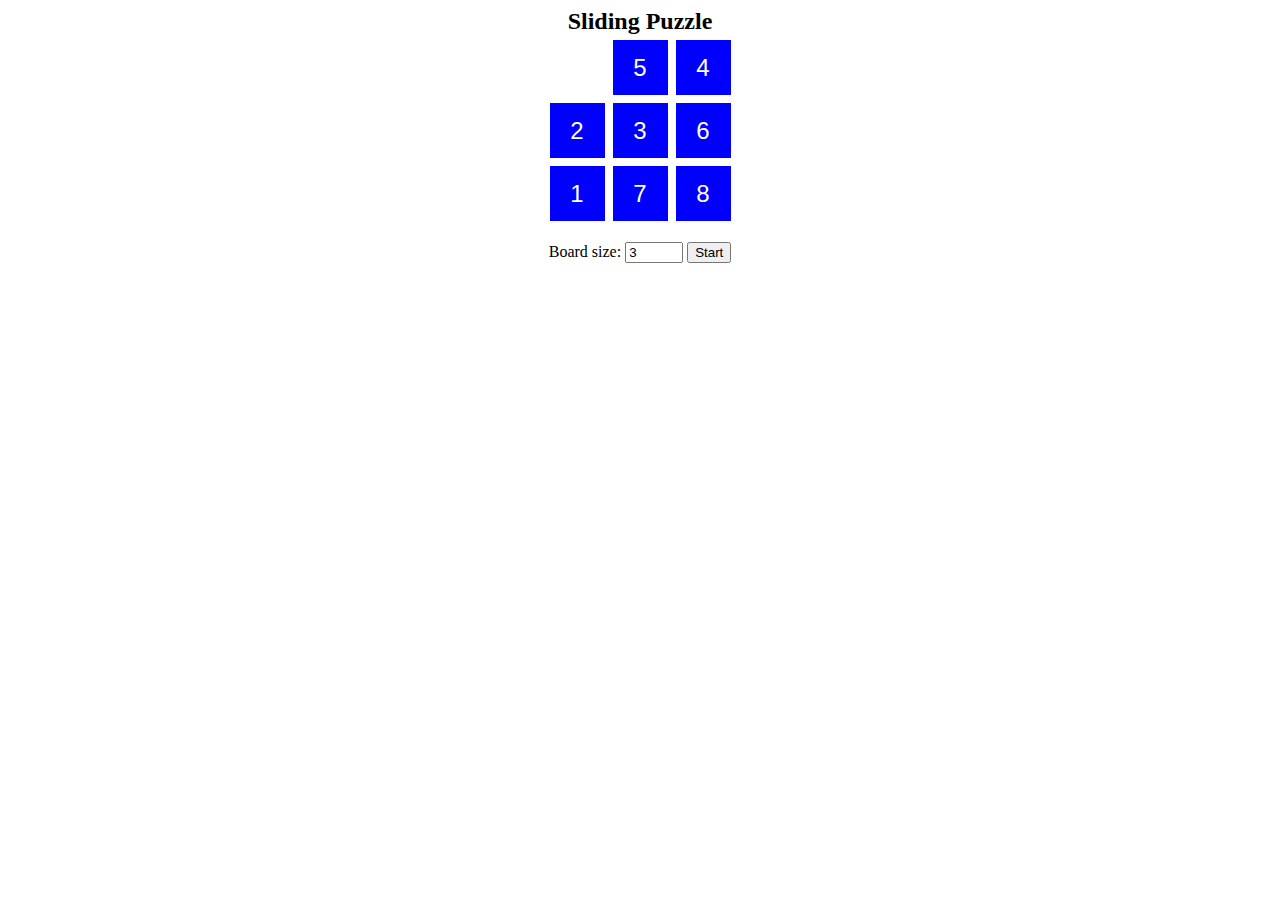
==== index.html @ 7cc562b6 "Update project structure" ====
<!DOCTYPE html>
<html>

<head>
    <title>Sliding Puzzles</title>
    <meta charset="UTF-8" />
    <meta name="viewport" content="width=device-width, initial-scale=1.0" />
    <link rel="icon" type="image/webp" href="favicon.webp" />
    <link rel="stylesheet" type="text/css" href="index.css" />
    <script type="module" src="GUI.js"></script>
</head>

<body>
    <table>
        <caption>Sliding Puzzle</caption>
        <tbody></tbody>
    </table>
    <p>Board size: <input type="number" min="3" id="size" value="3" /> <button id="start">Start</button></p>
    <p id="message"></p>
</body>

</html>
---- index.css ----
body {
    --color: blue;
}

table {
    margin: 0 auto;
}

caption {
    font-weight: bold;
    font-size: x-large;
}

div {
    cursor: default;
    text-align: center;
    font-size: 24px;
    font-family: sans-serif;
    position: relative;
    border: 3px solid var(--color);
    width: 49px;
    height: 49px;
    vertical-align: middle;
    display: table-cell;
    background-color: var(--color);
    color: white;
    animation-duration: 1s;
    animation-iteration-count: infinite;
    animation-timing-function: linear;
    animation-direction: alternate;
}

@keyframes gameover {
    0% {
        opacity: 1;
    }

    30% {
        opacity: 0.8;
    }

    60% {
        opacity: 0.6;
    }

    100% {
        opacity: 0.4;
    }
}

p {
    text-align: center;
}

#size {
    width: 50px;
}
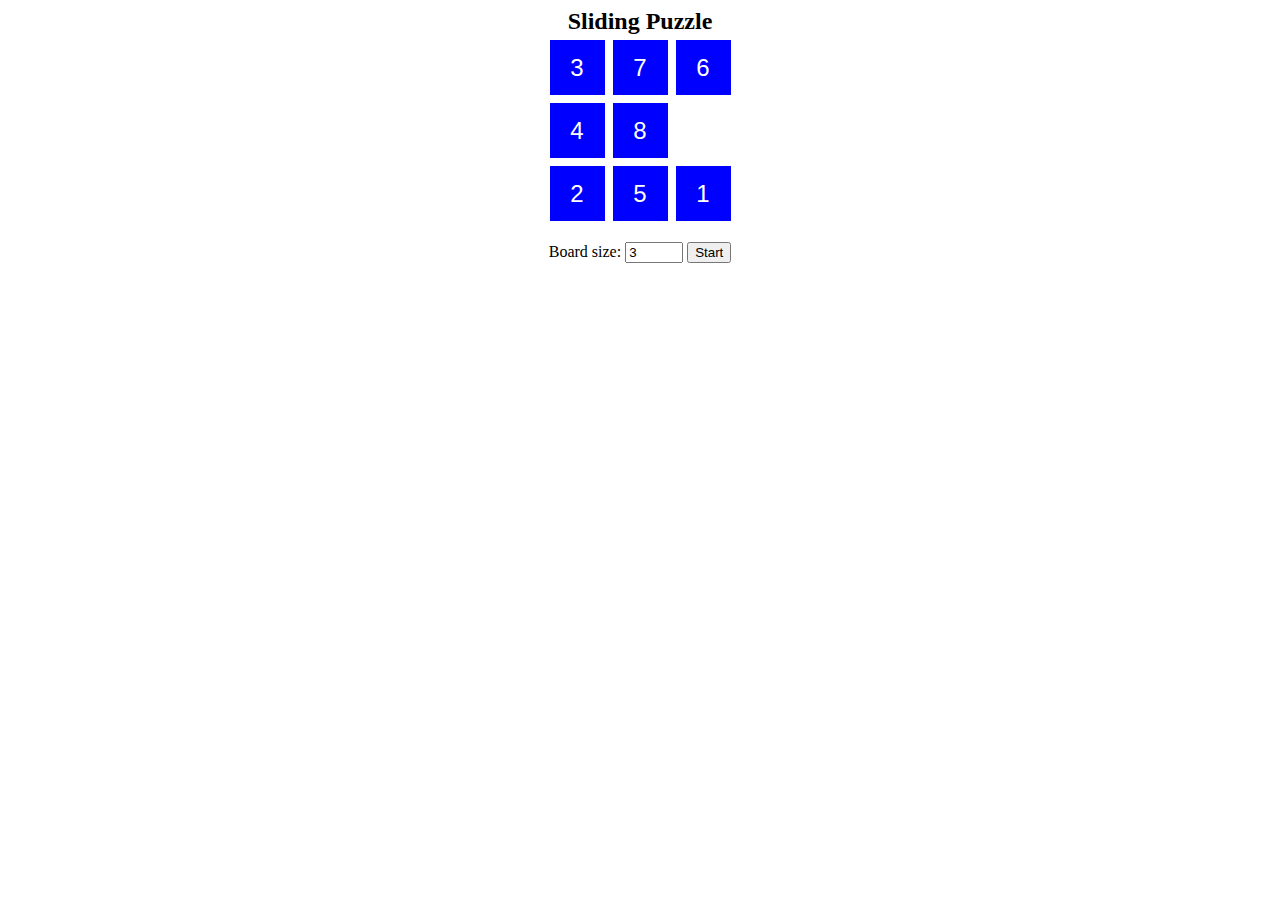
==== commit c73d4315: "Improved structure" ====
--- a/index.html
+++ b/index.html
@@ -7,7 +7,7 @@
     <meta name="viewport" content="width=device-width, initial-scale=1.0" />
     <link rel="icon" type="image/webp" href="favicon.webp" />
     <link rel="stylesheet" type="text/css" href="index.css" />
-    <script type="module" src="GUI.js"></script>
+    <script type="module" src="scripts/GUI.js"></script>
 </head>
 
 <body>
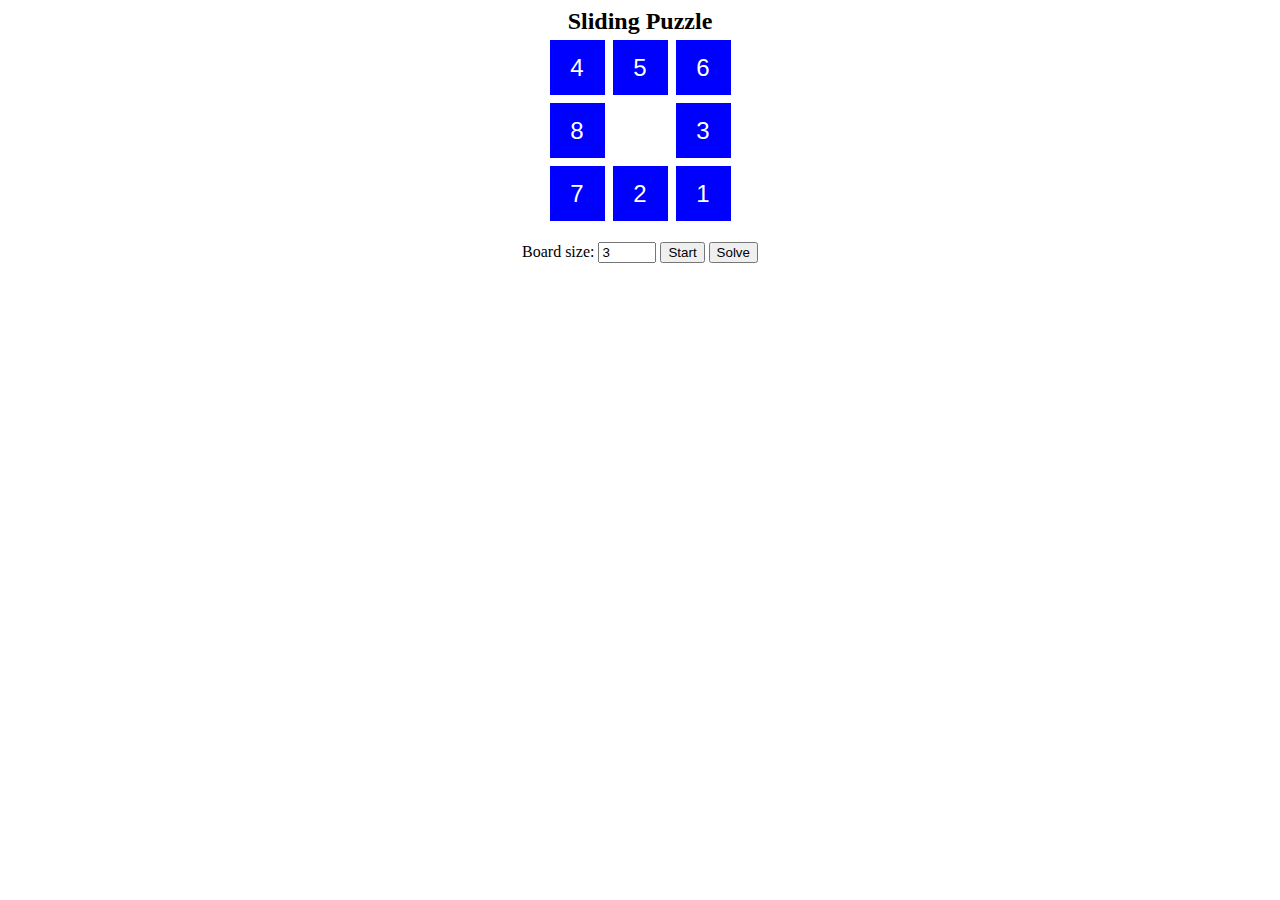
==== commit 753eb9da: "A* algorithm implemented" ====
--- a/index.html
+++ b/index.html
@@ -15,7 +15,7 @@
         <caption>Sliding Puzzle</caption>
         <tbody></tbody>
     </table>
-    <p>Board size: <input type="number" min="3" id="size" value="3" /> <button id="start">Start</button></p>
+    <p>Board size: <input type="number" min="3" id="size" value="3" /> <button id="start">Start</button> <button id="solve">Solve</button></p>
     <p id="message"></p>
 </body>
 
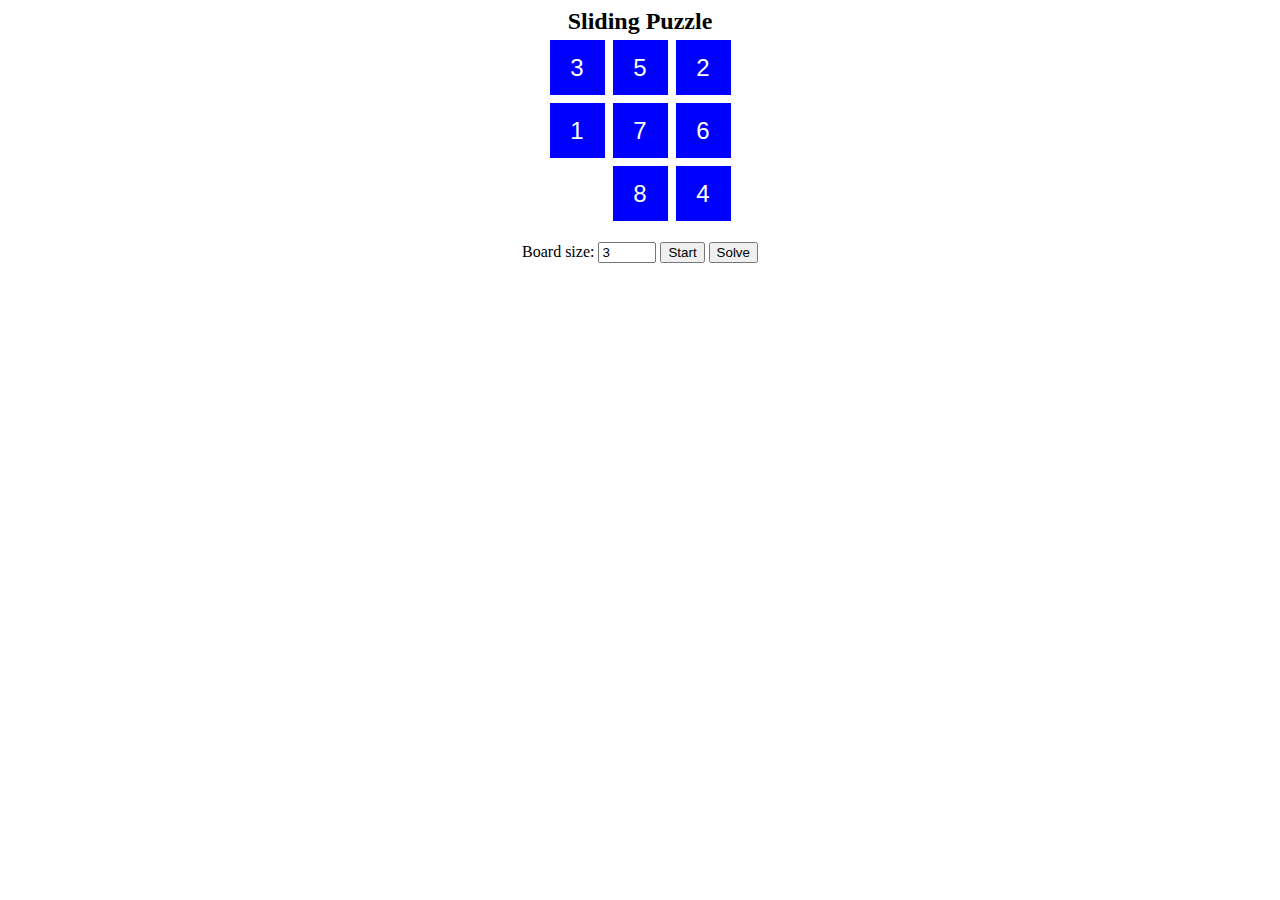
==== commit d959861f: "Update index.html" ====
--- a/index.html
+++ b/index.html
@@ -1,12 +1,12 @@
 <!DOCTYPE html>
-<html>
+<html lang="en">
 
 <head>
     <title>Sliding Puzzles</title>
-    <meta charset="UTF-8" />
-    <meta name="viewport" content="width=device-width, initial-scale=1.0" />
-    <link rel="icon" type="image/webp" href="favicon.webp" />
-    <link rel="stylesheet" type="text/css" href="index.css" />
+    <meta charset="UTF-8">
+    <meta name="viewport" content="width=device-width, initial-scale=1.0">
+    <link rel="icon" type="image/webp" href="favicon.webp">
+    <link rel="stylesheet" type="text/css" href="index.css">
     <script type="module" src="scripts/GUI.js"></script>
 </head>
 
@@ -15,8 +15,8 @@
         <caption>Sliding Puzzle</caption>
         <tbody></tbody>
     </table>
-    <p>Board size: <input type="number" min="3" id="size" value="3" /> <button id="start">Start</button> <button id="solve">Solve</button></p>
+    <p>Board size: <input type="number" min="3" id="size" value="3"> <button id="start">Start</button> <button id="solve">Solve</button></p>
     <p id="message"></p>
 </body>
 
-</html>+</html>
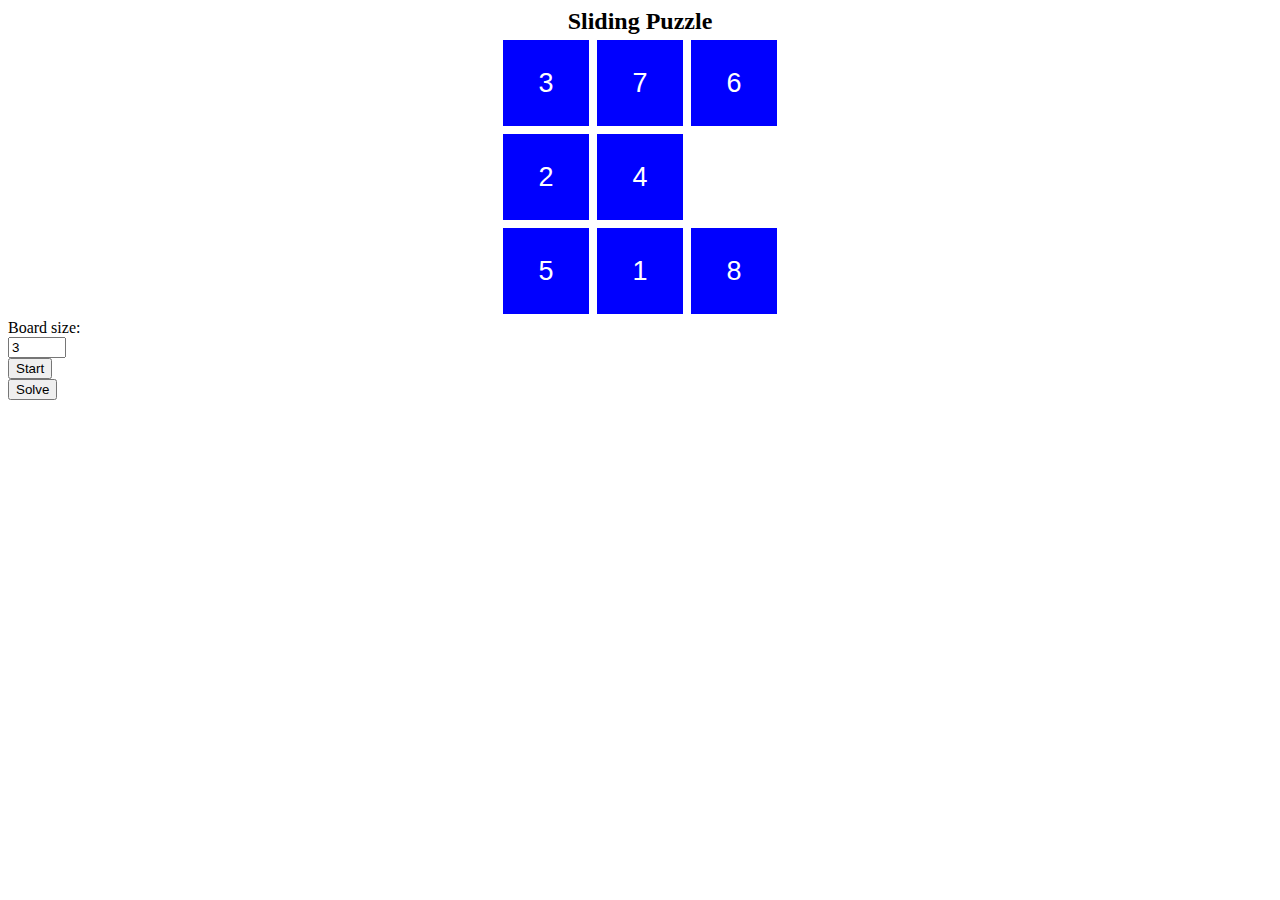
==== commit 486bff4e: "Bootstrap" ====
--- a/index.html
+++ b/index.html
@@ -5,6 +5,8 @@
     <title>Sliding Puzzles</title>
     <meta charset="UTF-8">
     <meta name="viewport" content="width=device-width, initial-scale=1.0">
+    <link href="https://cdn.jsdelivr.net/npm/bootstrap@5.3.2/dist/css/bootstrap.min.css" rel="stylesheet"
+        integrity="sha384-T3c6CoIi6uLrA9TneNEoa7RxnatzjcDSCmG1MXxSR1GAsXEV/Dwwykc2MPK8M2HN" crossorigin="anonymous">
     <link rel="icon" type="image/webp" href="favicon.webp">
     <link rel="stylesheet" type="text/css" href="index.css">
     <script type="module" src="scripts/GUI.js"></script>
@@ -12,11 +14,26 @@
 
 <body>
     <table>
-        <caption>Sliding Puzzle</caption>
+        <caption class="caption-top text-center text-black">Sliding Puzzle</caption>
         <tbody></tbody>
     </table>
-    <p>Board size: <input type="number" min="3" id="size" value="3"> <button id="start">Start</button> <button id="solve">Solve</button></p>
+    <form action="#" class="container mb-2">
+        <div class="d-flex justify-content-center mt-2">
+            <div class="p-1 mt-2">
+                <label for="size">Board size:</label>
+            </div>
+            <div class="p-1">
+                <input type="number" id="size" value="3" min="3" class="form-control">
+            </div>
+            <div class="p-1">
+                <button id="start" class="btn btn-primary">Start</button>
+            </div>
+            <div class="p-1">
+                <button id="solve" class="btn btn-secondary">Solve</button>
+            </div>
+        </div>
+    </form>
     <p id="message"></p>
 </body>
 
-</html>
+</html>--- a/index.css
+++ b/index.css
@@ -4,6 +4,7 @@
 
 table {
     margin: 0 auto;
+    border-collapse: separate;
 }
 
 caption {
@@ -11,15 +12,16 @@
     font-size: x-large;
 }
 
-div {
+table div {
     cursor: default;
     text-align: center;
-    font-size: 24px;
     font-family: sans-serif;
     position: relative;
     border: 3px solid var(--color);
-    width: 49px;
-    height: 49px;
+    --cell-size: 10vmin;
+    width: clamp(60px, var(--cell-size), 80px);
+    height: clamp(60px, var(--cell-size), 80px);
+    font-size: clamp(1.5em, 3vmin, 2em);
     vertical-align: middle;
     display: table-cell;
     background-color: var(--color);
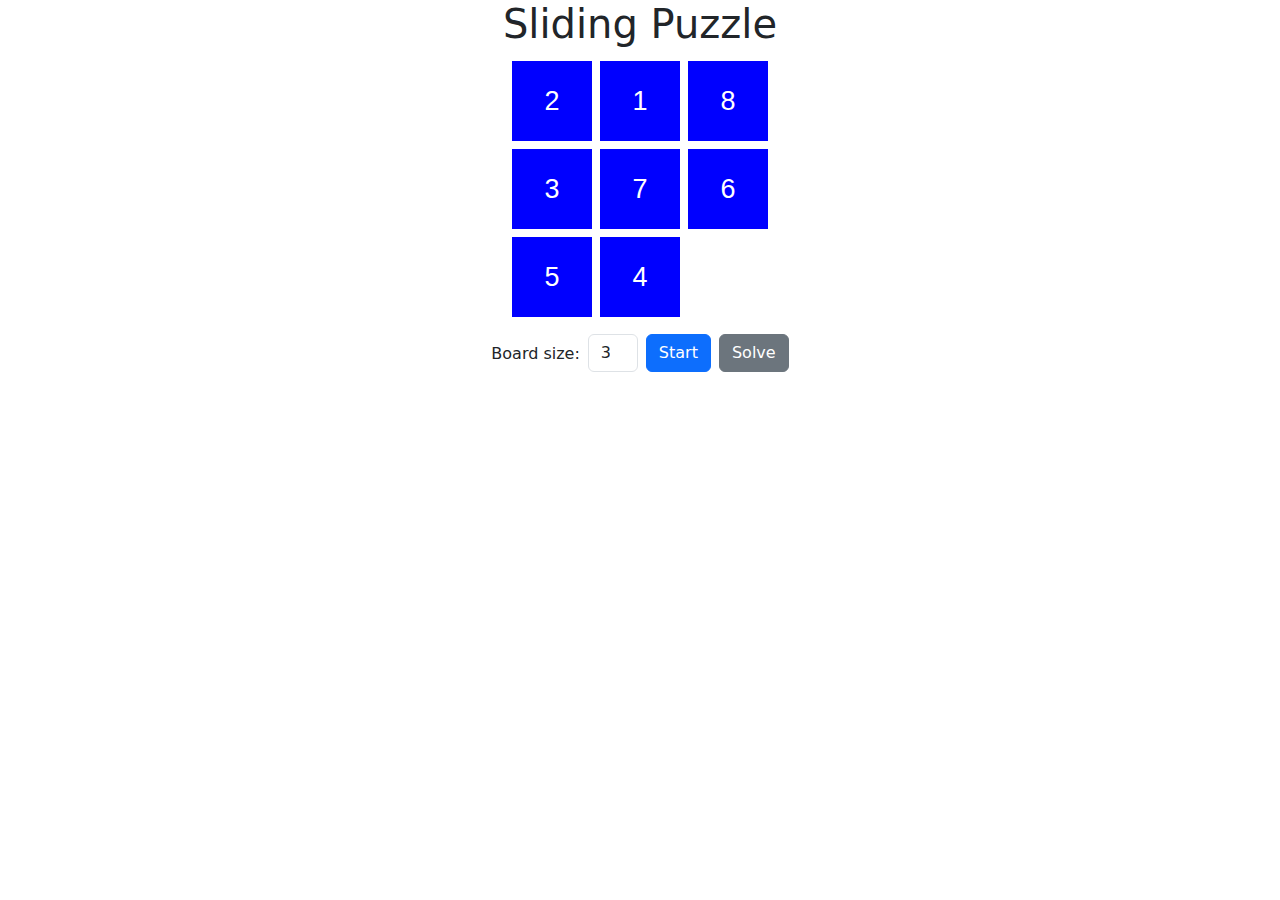
==== commit b7553705: "Improved version" ====
--- a/index.html
+++ b/index.html
@@ -5,16 +5,16 @@
     <title>Sliding Puzzles</title>
     <meta charset="UTF-8">
     <meta name="viewport" content="width=device-width, initial-scale=1.0">
-    <link href="https://cdn.jsdelivr.net/npm/bootstrap@5.3.2/dist/css/bootstrap.min.css" rel="stylesheet"
-        integrity="sha384-T3c6CoIi6uLrA9TneNEoa7RxnatzjcDSCmG1MXxSR1GAsXEV/Dwwykc2MPK8M2HN" crossorigin="anonymous">
+    <link href="https://cdn.jsdelivr.net/npm/bootstrap@5.3.3/dist/css/bootstrap.min.css" rel="stylesheet"
+        integrity="sha384-QWTKZyjpPEjISv5WaRU9OFeRpok6YctnYmDr5pNlyT2bRjXh0JMhjY6hW+ALEwIH" crossorigin="anonymous">
     <link rel="icon" type="image/webp" href="favicon.webp">
     <link rel="stylesheet" type="text/css" href="index.css">
     <script type="module" src="scripts/GUI.js"></script>
 </head>
 
 <body>
+    <h1 class="text-center">Sliding Puzzle</h1>
     <table>
-        <caption class="caption-top text-center text-black">Sliding Puzzle</caption>
         <tbody></tbody>
     </table>
     <form action="#" class="container mb-2">
@@ -33,7 +33,7 @@
             </div>
         </div>
     </form>
-    <p id="message"></p>
+    <p id="message" class="text-center"></p>
 </body>
 
 </html>--- a/index.css
+++ b/index.css
@@ -5,11 +5,6 @@
 table {
     margin: 0 auto;
     border-collapse: separate;
-}
-
-caption {
-    font-weight: bold;
-    font-size: x-large;
 }
 
 table div {
@@ -50,10 +45,6 @@
     }
 }
 
-p {
-    text-align: center;
-}
-
 #size {
     width: 50px;
 }